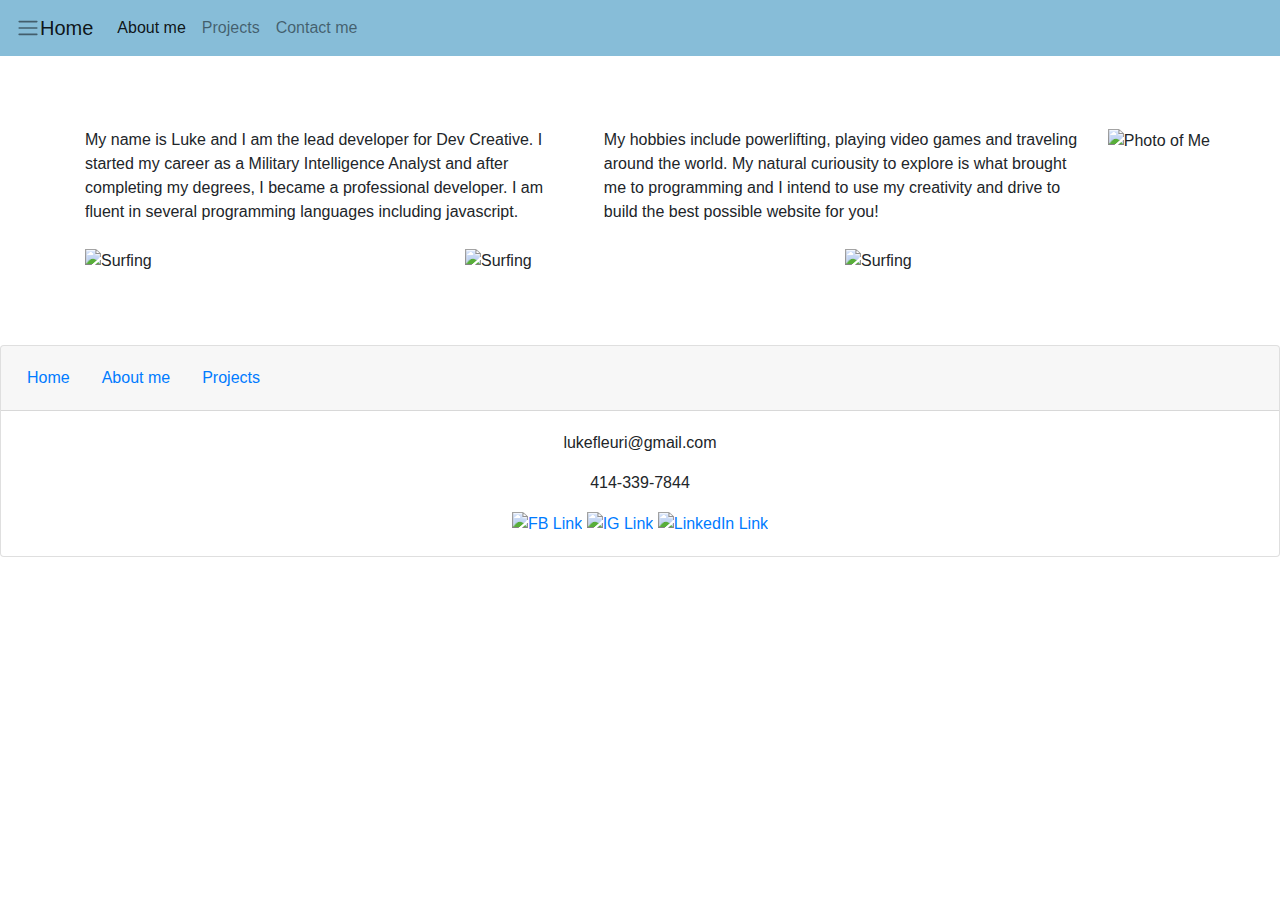
==== About me.html @ cad2dabf "resubmission due to errors" ====
<!DOCTYPE html>
<html>
<head>
	<meta charset="utf-8">
    <meta name="viewport" content="width=device-width, initial-scale=1, shrink-to-fit=no">
    <link rel="stylesheet" href="https://stackpath.bootstrapcdn.com/bootstrap/4.3.1/css/bootstrap.min.css" integrity="sha384-ggOyR0iXCbMQv3Xipma34MD+dH/1fQ784/j6cY/iJTQUOhcWr7x9JvoRxT2MZw1T" crossorigin="anonymous">
    <link rel="stylesheet" type="text/css" href="BootStyles.css">
	<title>Dev Creative - About me</title>
</head>
<body>

<nav class="navbar navbar-expand-lg navbar-light" style="background-color: #87bdd8;>
  <button class="navbar-toggler" type="button" data-toggle="collapse" data-target="#navbarTogglerDemo03" aria-controls="navbarTogglerDemo03" aria-expanded="false" aria-label="Toggle navigation">
    <span class="navbar-toggler-icon"></span>
  </button>
  <a class="navbar-brand" href="E:\DevCode Boot camp\Week 01\Projects\Portfolio Web Site User Stories\User Stories Final Submission\index.html">Home</a>

  <div class="collapse navbar-collapse" id="navbarTogglerDemo03">
    <ul class="navbar-nav mr-auto mt-2 mt-lg-0">
      <li class="nav-item active">
        <a class="nav-link" href="E:\DevCode Boot camp\Week 01\Projects\Portfolio Web Site User Stories\User Stories Final Submission\about me.html">About me</a>
      </li>
      <li class="nav-item">
        <a class="nav-link" href="E:\DevCode Boot camp\Week 01\Projects\Portfolio Web Site User Stories\User Stories Final Submission\project.html">Projects</a>
      </li>
      <li class="nav-item">
        <a class="nav-link" href="E:\DevCode Boot camp\Week 01\Projects\Portfolio Web Site User Stories\User Stories Final Submission\contact me.html">Contact me</a>
      </li>
    </ul>
  </div>
</nav>

<br>
<br>
<br>

<div class="container">
  <div class="row">
    <div class="col-sm">
      My name is Luke and I am the lead developer for Dev Creative. I started my career as a Military Intelligence Analyst and after completing my degrees, I became a professional developer. I am fluent in several programming languages including javascript.
    </div>
    <div class="col-sm">
      My hobbies include powerlifting, playing video games and traveling around the world. My natural curiousity to explore is what brought me to programming and I intend to use my creativity and drive to build the best possible website for you!
    </div>
    <div><img src="E:\DevCode Boot camp\Week 01\Projects\Images\charles bridge.jpg" width="505" height="505" alt="Photo of Me"></div>
  </div>
</div>

<br>

<div class="container">
  <div class="row">
    <div class="col-sm">
      <img src="E:\DevCode Boot camp\Week 01\Projects\Images\statue.jpeg" alt="Surfing" width="350" height="350">
    </div>
    <div class="col-sm">
      <img src="E:\DevCode Boot camp\Week 01\Projects\Images\hague.jpeg" alt="Surfing" width="350" height="350">
    </div>
    <div class="col-sm">
      <img src="E:\DevCode Boot camp\Week 01\Projects\Images\beach.jpg" alt="Surfing" width="350" height="350">
    </div>
  </div>
</div>

<br>
<br>
<br>

<div class="card text-center">
  <div class="card-header">
    <ul class="nav card-header-pills">
      <li class="nav-item">
        <a class="nav-link active" href="E:\DevCode Boot camp\Week 01\Projects\Portfolio Web Site User Stories\Bootstrapped\index.html">Home</a>
      </li>
      <li class="nav-item">
        <a class="nav-link" href="E:\DevCode Boot camp\Week 01\Projects\Portfolio Web Site User Stories\Bootstrapped\about me.html">About me</a>
      </li>
      <li class="nav-item">
        <a class="nav-link" href="E:\DevCode Boot camp\Week 01\Projects\Portfolio Web Site User Stories\Bootstrapped\project.html">Projects</a>
      </li>
    </ul>
  </div>
  <div class="card-body">
    <p class="card-text">lukefleuri@gmail.com</p>
    <p class="card-text">414-339-7844</p>
    <a href="https://www.facebook.com/luke.fury.35"><img src="E:\DevCode Boot camp\Week 01\Projects\Images\fb logo.jpg" width="40" height="40" alt="FB Link"></a>
    <a href="https://www.instagram.com/coolhandluke305/"><img src="E:\DevCode Boot camp\Week 01\Projects\Images\IG logo.png" width="40" height="40" alt="IG Link"></a>
    <a href="https://www.linkedin.com/in/lukefleuri/"><img src="E:\DevCode Boot camp\Week 01\Projects\Images\LinkedIn logo.jpg" width="40" height="40" alt="LinkedIn Link"></a>
  </div>
</div>







	<script src="https://code.jquery.com/jquery-3.3.1.slim.min.js" integrity="sha384-q8i/X+965DzO0rT7abK41JStQIAqVgRVzpbzo5smXKp4YfRvH+8abtTE1Pi6jizo" crossorigin="anonymous"></script>
    <script src="https://cdnjs.cloudflare.com/ajax/libs/popper.js/1.14.7/umd/popper.min.js" integrity="sha384-UO2eT0CpHqdSJQ6hJty5KVphtPhzWj9WO1clHTMGa3JDZwrnQq4sF86dIHNDz0W1" crossorigin="anonymous"></script>
    <script src="https://stackpath.bootstrapcdn.com/bootstrap/4.3.1/js/bootstrap.min.js" integrity="sha384-JjSmVgyd0p3pXB1rRibZUAYoIIy6OrQ6VrjIEaFf/nJGzIxFDsf4x0xIM+B07jRM" crossorigin="anonymous"></script>
</body>
</html>
---- BootStyles.css ----
div.margin {
  border: 15px;
  padding: 70px;
  margin: 70px;
}

img.circle {
}

.form-control {

}
body.style {
	background-color: white;
}
h1.style {
	color: white;
}

h3.style {
	color: white;
}

h4.style {
	color: white;
}

.boldClass {
	font-weight: bold;
}

#bigID {
	font-size: 24px;
}

.topnav {
  overflow: hidden;
  color: blue;
  background-color: #fff;
}

.topnav a {
  float: right;
  color: #034f84;
  text-align: center;
  padding: 14px 16px;
  text-decoration: none;
  font-size: 17px;
}

.topnav a:hover {
  background-color: #ddd;
  color: #034f84;
}

.topnav a.active {
  background-color: #4CAF50;
  color: white;
}

div.style {
	color: #fff;
}

.logoPos {
	  position: absolute;
  left: 900px;
  top: 135px;
}

#navbarList {
	list-style: none;
}

.footer {
   position: fixed;
   left: 0;
   bottom: 0;
   width: 100%;
   background-color: white;
   color: #034f84;
   text-align: center;
}

img.myPhoto {
  position: absolute;
  left: 1000px;
  top: 135px;
}

h3.motto {
	position: absolute;
  left: 220px;
  top: 300px;
  max-width: 40%;
  color: white;
}

button.style {
position: absolute;
  left: 420px;
  top: 400px;
}

.textColor {
	color: white;
}

p.ex1 {
  max-width: 700px;
}

h1.pageHeader {
	text-align: center;
}

ul.externalSites {
	float: left;
	list-style: none;
	color: white;
}

img.socialMedia {

}

h3.center {
	text-align: center;
}
p.center {
	text-align: center;
}

p.textWhite {
	color: white;
}

p.textBlue {
	color: #034f84;
}

.centered {
  position: absolute;
  top: 30%;
  left: 45%;
}
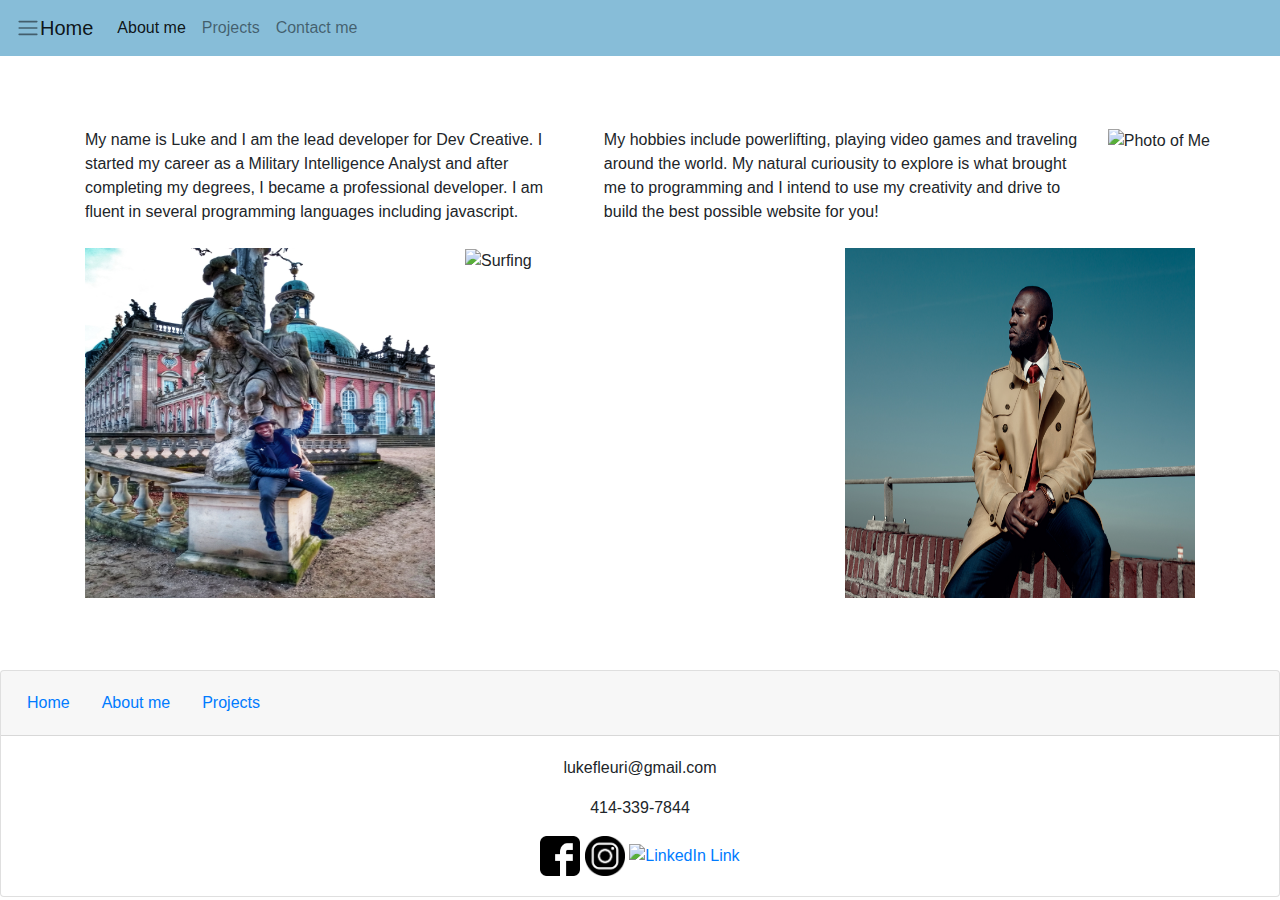
==== commit 4d358a47: "fixed relative pathing" ====
--- a/About me.html
+++ b/About me.html
@@ -13,18 +13,18 @@
   <button class="navbar-toggler" type="button" data-toggle="collapse" data-target="#navbarTogglerDemo03" aria-controls="navbarTogglerDemo03" aria-expanded="false" aria-label="Toggle navigation">
     <span class="navbar-toggler-icon"></span>
   </button>
-  <a class="navbar-brand" href="E:\DevCode Boot camp\Week 01\Projects\Portfolio Web Site User Stories\User Stories Final Submission\index.html">Home</a>
+  <a class="navbar-brand" href="index.html">Home</a>
 
   <div class="collapse navbar-collapse" id="navbarTogglerDemo03">
     <ul class="navbar-nav mr-auto mt-2 mt-lg-0">
       <li class="nav-item active">
-        <a class="nav-link" href="E:\DevCode Boot camp\Week 01\Projects\Portfolio Web Site User Stories\User Stories Final Submission\about me.html">About me</a>
+        <a class="nav-link" href="about me.html">About me</a>
       </li>
       <li class="nav-item">
-        <a class="nav-link" href="E:\DevCode Boot camp\Week 01\Projects\Portfolio Web Site User Stories\User Stories Final Submission\project.html">Projects</a>
+        <a class="nav-link" href="project.html">Projects</a>
       </li>
       <li class="nav-item">
-        <a class="nav-link" href="E:\DevCode Boot camp\Week 01\Projects\Portfolio Web Site User Stories\User Stories Final Submission\contact me.html">Contact me</a>
+        <a class="nav-link" href="contact me.html">Contact me</a>
       </li>
     </ul>
   </div>
@@ -42,7 +42,7 @@
     <div class="col-sm">
       My hobbies include powerlifting, playing video games and traveling around the world. My natural curiousity to explore is what brought me to programming and I intend to use my creativity and drive to build the best possible website for you!
     </div>
-    <div><img src="E:\DevCode Boot camp\Week 01\Projects\Images\charles bridge.jpg" width="505" height="505" alt="Photo of Me"></div>
+    <div><img src="charles bridge.jpg" width="505" height="505" alt="Photo of Me"></div>
   </div>
 </div>
 
@@ -51,13 +51,13 @@
 <div class="container">
   <div class="row">
     <div class="col-sm">
-      <img src="E:\DevCode Boot camp\Week 01\Projects\Images\statue.jpeg" alt="Surfing" width="350" height="350">
+      <img src="statue.jpeg" alt="Surfing" width="350" height="350">
     </div>
     <div class="col-sm">
-      <img src="E:\DevCode Boot camp\Week 01\Projects\Images\hague.jpeg" alt="Surfing" width="350" height="350">
+      <img src="hague.jpeg" alt="Surfing" width="350" height="350">
     </div>
     <div class="col-sm">
-      <img src="E:\DevCode Boot camp\Week 01\Projects\Images\beach.jpg" alt="Surfing" width="350" height="350">
+      <img src="beach.jpg" alt="Surfing" width="350" height="350">
     </div>
   </div>
 </div>
@@ -70,22 +70,22 @@
   <div class="card-header">
     <ul class="nav card-header-pills">
       <li class="nav-item">
-        <a class="nav-link active" href="E:\DevCode Boot camp\Week 01\Projects\Portfolio Web Site User Stories\Bootstrapped\index.html">Home</a>
+        <a class="nav-link active" href="index.html">Home</a>
       </li>
       <li class="nav-item">
-        <a class="nav-link" href="E:\DevCode Boot camp\Week 01\Projects\Portfolio Web Site User Stories\Bootstrapped\about me.html">About me</a>
+        <a class="nav-link" href="about me.html">About me</a>
       </li>
       <li class="nav-item">
-        <a class="nav-link" href="E:\DevCode Boot camp\Week 01\Projects\Portfolio Web Site User Stories\Bootstrapped\project.html">Projects</a>
+        <a class="nav-link" href="project.html">Projects</a>
       </li>
     </ul>
   </div>
   <div class="card-body">
     <p class="card-text">lukefleuri@gmail.com</p>
     <p class="card-text">414-339-7844</p>
-    <a href="https://www.facebook.com/luke.fury.35"><img src="E:\DevCode Boot camp\Week 01\Projects\Images\fb logo.jpg" width="40" height="40" alt="FB Link"></a>
-    <a href="https://www.instagram.com/coolhandluke305/"><img src="E:\DevCode Boot camp\Week 01\Projects\Images\IG logo.png" width="40" height="40" alt="IG Link"></a>
-    <a href="https://www.linkedin.com/in/lukefleuri/"><img src="E:\DevCode Boot camp\Week 01\Projects\Images\LinkedIn logo.jpg" width="40" height="40" alt="LinkedIn Link"></a>
+    <a href="https://www.facebook.com/luke.fury.35"><img src="fb logo.jpg" width="40" height="40" alt="FB Link"></a>
+    <a href="https://www.instagram.com/coolhandluke305/"><img src="IG logo.png" width="40" height="40" alt="IG Link"></a>
+    <a href="https://www.linkedin.com/in/lukefleuri/"><img src="LinkedIn logo.jpg" width="40" height="40" alt="LinkedIn Link"></a>
   </div>
 </div>
 
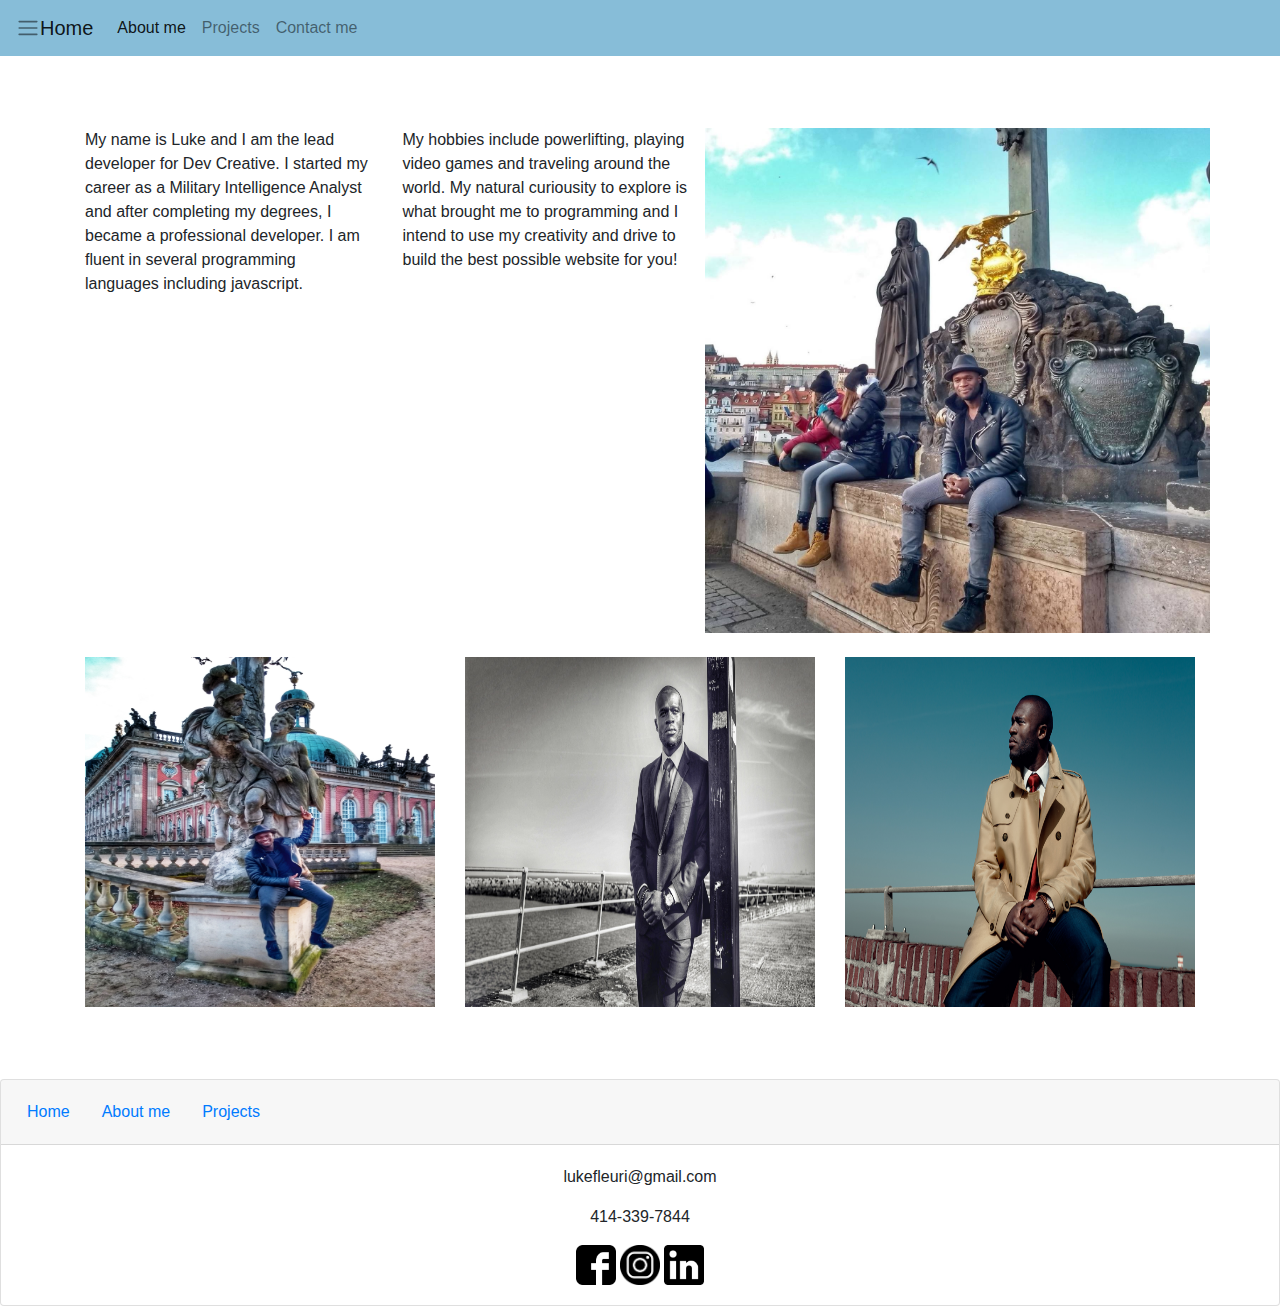
==== commit 606bf751: "fixed case sensitive issues" ====
--- a/About me.html
+++ b/About me.html
@@ -18,13 +18,13 @@
   <div class="collapse navbar-collapse" id="navbarTogglerDemo03">
     <ul class="navbar-nav mr-auto mt-2 mt-lg-0">
       <li class="nav-item active">
-        <a class="nav-link" href="about me.html">About me</a>
+        <a class="nav-link" href="About me.html">About me</a>
       </li>
       <li class="nav-item">
-        <a class="nav-link" href="project.html">Projects</a>
+        <a class="nav-link" href="Project.html">Projects</a>
       </li>
       <li class="nav-item">
-        <a class="nav-link" href="contact me.html">Contact me</a>
+        <a class="nav-link" href="Contact me.html">Contact me</a>
       </li>
     </ul>
   </div>
@@ -42,7 +42,7 @@
     <div class="col-sm">
       My hobbies include powerlifting, playing video games and traveling around the world. My natural curiousity to explore is what brought me to programming and I intend to use my creativity and drive to build the best possible website for you!
     </div>
-    <div><img src="charles bridge.jpg" width="505" height="505" alt="Photo of Me"></div>
+    <div><img src="Charles Bridge.jpg" width="505" height="505" alt="Photo of Me"></div>
   </div>
 </div>
 
@@ -54,7 +54,7 @@
       <img src="statue.jpeg" alt="Surfing" width="350" height="350">
     </div>
     <div class="col-sm">
-      <img src="hague.jpeg" alt="Surfing" width="350" height="350">
+      <img src="Hague.jpeg" alt="Surfing" width="350" height="350">
     </div>
     <div class="col-sm">
       <img src="beach.jpg" alt="Surfing" width="350" height="350">
@@ -73,10 +73,10 @@
         <a class="nav-link active" href="index.html">Home</a>
       </li>
       <li class="nav-item">
-        <a class="nav-link" href="about me.html">About me</a>
+        <a class="nav-link" href="About me.html">About me</a>
       </li>
       <li class="nav-item">
-        <a class="nav-link" href="project.html">Projects</a>
+        <a class="nav-link" href="Project.html">Projects</a>
       </li>
     </ul>
   </div>
@@ -85,7 +85,7 @@
     <p class="card-text">414-339-7844</p>
     <a href="https://www.facebook.com/luke.fury.35"><img src="fb logo.jpg" width="40" height="40" alt="FB Link"></a>
     <a href="https://www.instagram.com/coolhandluke305/"><img src="IG logo.png" width="40" height="40" alt="IG Link"></a>
-    <a href="https://www.linkedin.com/in/lukefleuri/"><img src="LinkedIn logo.jpg" width="40" height="40" alt="LinkedIn Link"></a>
+    <a href="https://www.linkedin.com/in/lukefleuri/"><img src="LinkedIn Logo.jpg" width="40" height="40" alt="LinkedIn Link"></a>
   </div>
 </div>
 
